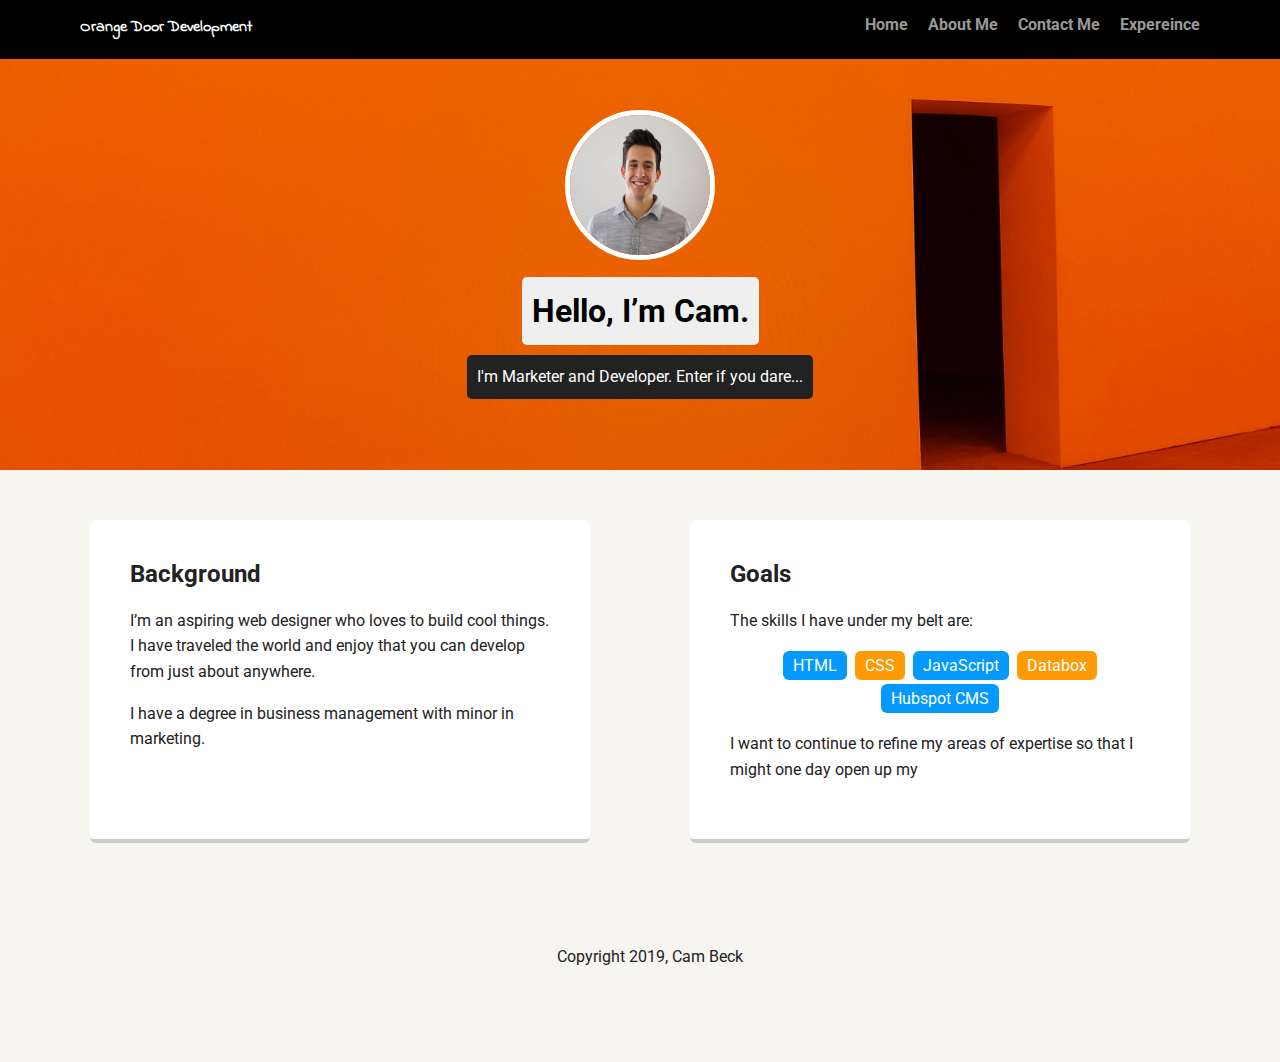
==== techdegree-project-1 round 2/index.html @ e55dc711 "commit" ====
<!doctype html>
<html lang="en">
<head>
  <meta charset="utf-8">
  <title>Cam Beck's Profile</title>
  <meta name="viewport" content="width=device-width, initial-scale=1.0">
  <link rel="stylesheet" href="styles.css">
  <link href="https://fonts.googleapis.com/css?family=Muli%7CRoboto:400,300,500,700,900" rel="stylesheet"></head>
  <link href="https://fonts.googleapis.com/css?family=Indie+Flower&display=swap" rel="stylesheet">
  <body>

    <div class="main-nav">
        <ul class="nav">
          <li class="name">Orange Door Development</li>
          <li><a href="index.html">Home</a></li>
          <li><a href="#">About Me</a></li>
          <li><a href="#">Contact Me</a></li>
          <li><a href="expereince.html">Expereince</a></li>
        </ul>
    </div>

    <header>
      <img src="images/Cam beck.jpg" alt="Cam Beck" class="profile-image">
      <h1 class="tag">Hello, I’m Cam.</h1>
      <p class="tag location">I'm Marketer and Developer. Enter if you dare...</p>
    </header>

    <main class="flex">
      <div class="card">
        <h2>Background</h2>
        <p>I’m an aspiring web designer who loves to build cool things. I have traveled the world and enjoy that you can develop from just about anywhere.</p>
        <p>I have a degree in business management with minor in marketing. </p>
      </div> 

      <div class="card">
        <h2>Goals</h2>
        <p>The skills I have under my belt are:</p>
        <ul class="skills">
          <li>HTML</li>
          <li>CSS</li>
          <li>JavaScript</li>
          <li>Databox</li>
          <li>Hubspot CMS</li>
        </ul>
        <p>I want to continue to refine my areas of expertise so that I might one day open up my </p>
      </div> 
    </main>
    
    <footer>
      <p class="copyright">Copyright 2019, Cam Beck</p>
    </footer>
  </body>
  </html>
---- techdegree-project-1 round 2/styles.css ----
/* Global Layout Set-up */
* { 
  box-sizing: border-box;
}
  
body {
  margin: 0;
  padding: 0;
  text-align: center;
  font-family: 'Roboto', sans-serif;
  color: #222;
  background: #f7f5f0;
}

.company-image {
    display: block;
    margin-left: auto;
    margin-right: auto;
    width: 50%;
  }


  .td-image {
    display: block;
    margin-left: auto;
    margin-right: auto;
    margin-top: 60px;
    width: 50%;
  } */

  .btn-styled {
    background-image: linear-gradient(to top left,#ff8a00,#e52e71);
    color: #fff!important;
    display: inline-block;
    font-family: inherit;
    font-weight: 700;
    border: 0;
    border-radius: 2rem;
    white-space: nowrap;
    padding: 1rem 1.5rem;
    line-height: 1.4;
    position: relative;
    text-align: center;
    transition: 1s;
    position: relative;
  }

/* Link Styles */

a {
  text-decoration: none;
  color: #999;
}
a:hover {
  color: #6633ff;
}

/* Buttons */

.btn:link,
.btn:visited,
input[type=submit] {
    display: inline-block;
    padding: 10px 30px;
    font-weight: 300;
    text-decoration: none;
    border-radius: 200px;
    -webkit-transition: background-color 0.2s, border 0.2s, color 0.2s;
    transition: background-color 0.2s, border 0.2s, color 0.2s;
}


.btn-full:link,
.btn-full:visited,
input[type=submit] {
     background-color: #e67e22;
     border: 1px solid #e67e22;
     color: #fff;
     margin-right: 15px; 
}

.btn-ghost:link,
.btn-ghost:visited {
    border: 1px solid #e67e22;
    color: #e67e22;
}

.btn:hover, 
.btn:active,
input[type=submit]:hover,
input[type=submit]:active {
    background-color: #cf6d17;
}


.btn-full:hover,
.btn-full:active,
input[type=submit] {
     border: 1px solid #cf6d17;
}

.btn-ghost:hover,
.btn-ghost:active {
    border: 1px solid #cf6d17;
    color: #fff;
}

.btn-style {
  margin: 0 25%; 
  position:relative;
}



/* Section Styles */

.experiences-image {
  background-size: cover;
  overflow: hidden;
}

.main-nav {
  width: 100%;
  background: black;
  min-height: 30px;
  padding: 10px;
  position: fixed;
  text-align: center;
}
.nav {
  display: flex;
  justify-content: space-around;
  font-weight: 700;
  list-style-type: none;
  margin: 0 auto;
  padding: 0;
}

.name {
  font-family: 'Indie Flower', cursive;
}

.nav .name {
    display: block;
    margin-right: auto;
    color: white;
}
.nav li {
  padding: 5px 10px 10px 10px;
}
.nav a {
  transition: all .5s;
}
.nav a:hover {
  color: white
}

header {
  text-align: center;
  background: url('images/orange\ door.jpg') no-repeat top center ;
  background-size: cover;
  overflow: hidden;
  padding-top: 60px;
}
header {
  line-height: 1.5;
}

.header-2 {
  text-align: center;
  background: url('images/oleg-laptev-QRKJwE6yfJo-unsplash.jpg');
  background-size: cover;
  background-repeat: no-repeat;
  overflow: hidden;
  height: 600px;
}

header .profile-image {
  margin-top: 50px;
  width: 150px;
  height: 150px;
  border-radius: 60%;
  border: 5px solid white;
  transition: all .8s ease-in;
}
 header .profile-image:hover {
  transform: scale(1.3);  
}
.tag {
  background-color: #efefef;
  color: black;
  padding: 10px;
  border-radius: 5px;
  display: table;
  margin: 10px auto;
} 

.tag-experience {
  background-color: #efefef;
  color: black;
  padding: 10px;
  border-radius: 5px;
  display: table;
  margin: 10px auto;
} 

.location {
  background-color: #222;
  color: white;
}
.card {
  margin: 30px;
  padding: 20px 40px 40px;
  max-width: 500px;
  text-align: left;
  background: #fff;
  border-bottom: 4px solid #ccc;
  border-radius: 6px;
  transition: all .5s;
}

.card-below {
  margin: 30px;
  padding: 20px 20px 20px;
  max-width: 500px;
  text-align: left;
  background: #fff;
  border-bottom: 4px solid #ccc;
  border-radius: 6px;
  transition: all .5s;
  margin: 20px;
  padding-right: 5px;
}


.card-below-2 {
  margin: 30px;
  padding: 20px 20px 20px;
  max-width: 400px;
  text-align: left;
  background: #fff;
  border-bottom: 4px solid #ccc;
  border-radius: 6px;
  transition: all .5s;
  margin: 20px;
  padding-right: 5px;

}

.card:hover {
  border-color: orange;
}
.card-below:hover {
  border-color: orange;
}

.card-below-2:hover {
  border-color: orange;
}

ul.skills {
  padding: 0;
  text-align: center;
}

.skills li {
  border-radius: 6px;
  display: inline-block;
  background: #ff9904;
  color: white;
  padding: 5px 10px;
  margin: 2px;
}

.skills li:nth-child(odd) {
  background: #0399ff;
}

footer {
  width: 100%;
  min-height: 30px;
  padding: 20px 0 40px 20px;
}

footer .copyright {
  top: -8px;
  font-size: .75em;
}

footer ul {
  list-style-type: none;
  margin: 0;
  padding: 0;
}

footer ul li {
  display: inline-block;
}

a.social {
  display: inline-block;
  text-indent: -9999px;
  margin-left: 5px;
  width: 30px;
  height: 30px;
  background-size: 30px 30px;
  opacity: .4;
  transition: all .5s;
}
a.twitter {
  background-image: url(images/twitter.svg);
}
a.linkedin {
  background-image: url(images/linkedin.svg);
}
a.github {
  background-image: url(images/github.svg);
}
a.social:hover {
  opacity: 1;
}
.clearfix {
  clear: both;
}

/* Styles for larger screens */
@media screen and (min-width: 720px) {
  
  .flex {
      display: -ms-flexbox;      /* TWEENER - IE 10 */
      display: flex; 
      max-width: 1200px;
      -ms-flex-pack: distribute;
      justify-content: space-around;
      margin: 0 auto;
  }

  header {
    min-height: 470px;
  }
  
  
  .nav {
    max-width: 1200px;
    padding: 0 30px;
  }


  main {
    padding-top: 20px;
  }

  main p {
    line-height: 1.6em;
  }

  footer {
    font-size: 1.3em;
    max-width: 1200px;
    margin: 40px auto;
  }

}

@media screen and (min-width: 320px) {
  .header-2 {
    text-align: center;
    background: url('images/oleg-laptev-QRKJwE6yfJo-unsplash.jpg');
    background-size: cover;
    background-repeat: no-repeat;
    overflow: hidden;
  }
}
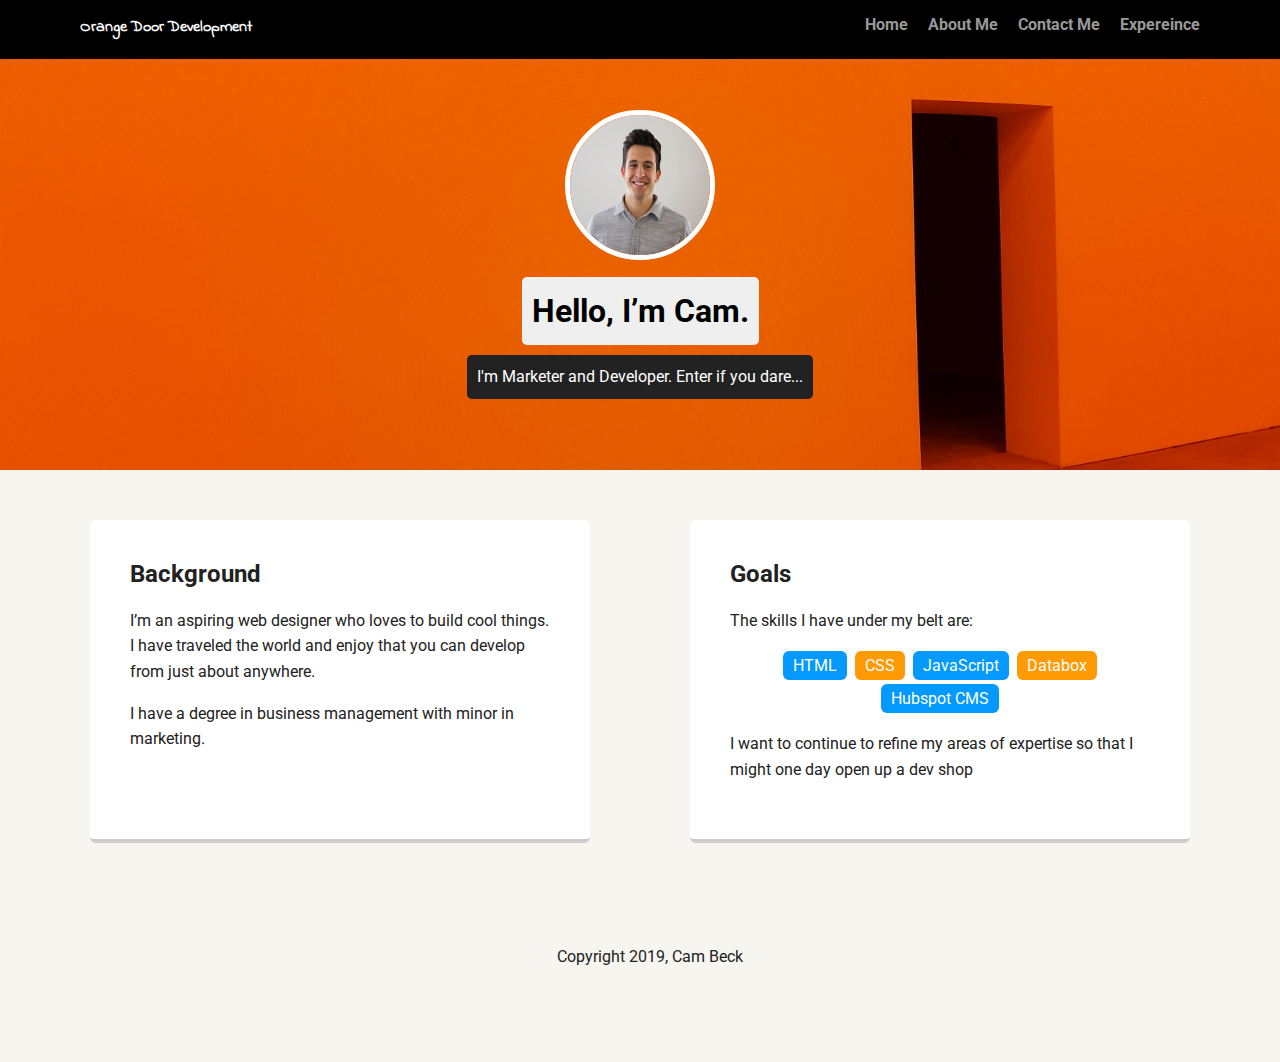
==== commit 2bea5cfd: "Description Edits" ====
--- a/techdegree-project-1 round 2/index.html
+++ b/techdegree-project-1 round 2/index.html
@@ -42,7 +42,7 @@
           <li>Databox</li>
           <li>Hubspot CMS</li>
         </ul>
-        <p>I want to continue to refine my areas of expertise so that I might one day open up my </p>
+        <p>I want to continue to refine my areas of expertise so that I might one day open up a dev shop </p>
       </div> 
     </main>
     
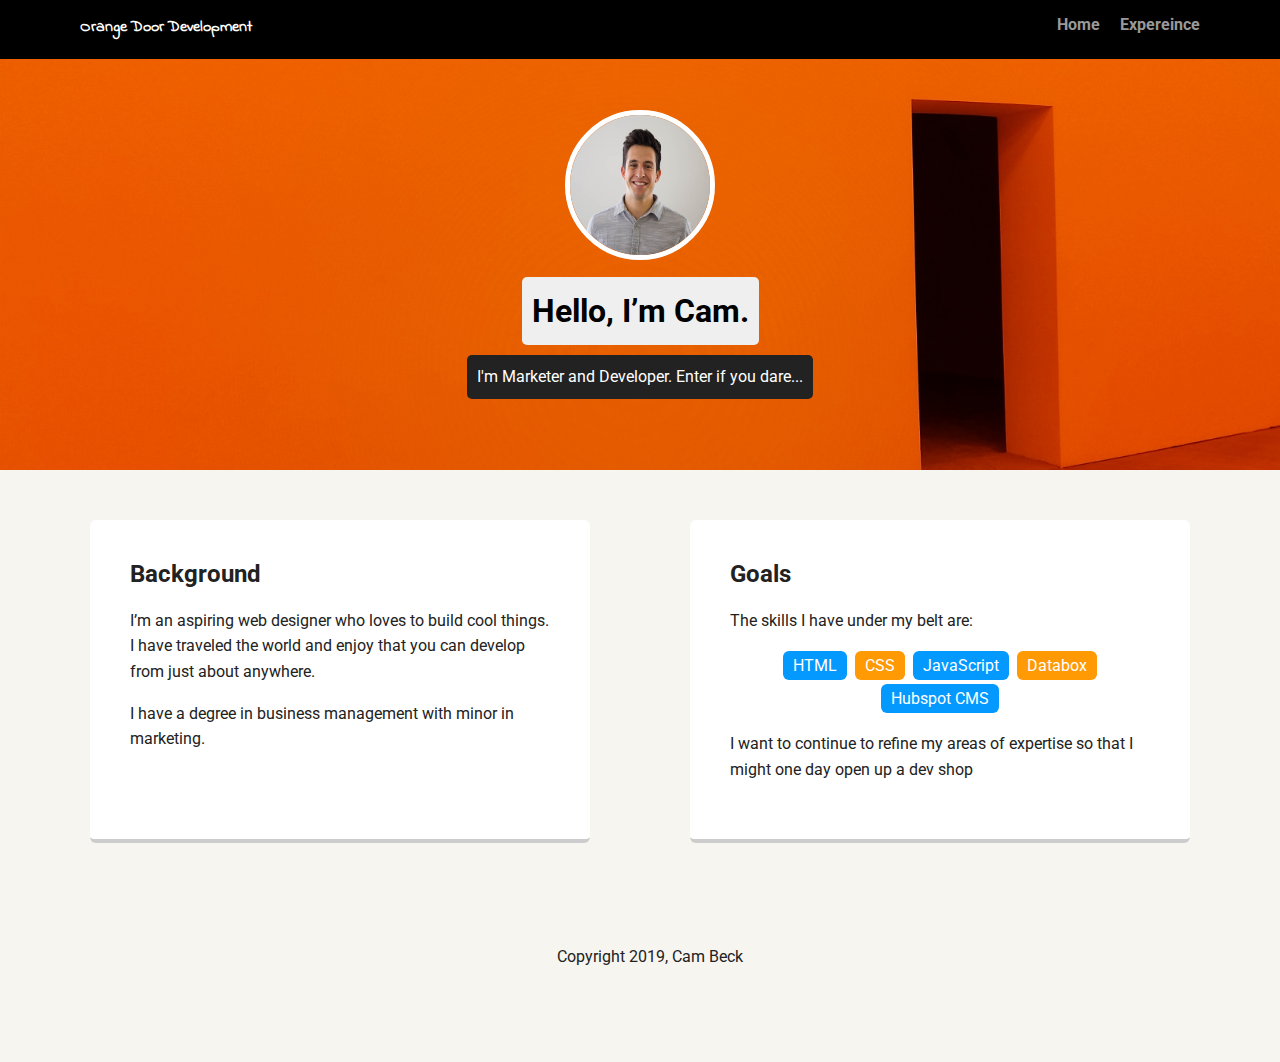
==== commit 0152846a: "ommited the other nav items" ====
--- a/techdegree-project-1 round 2/index.html
+++ b/techdegree-project-1 round 2/index.html
@@ -13,8 +13,6 @@
         <ul class="nav">
           <li class="name">Orange Door Development</li>
           <li><a href="index.html">Home</a></li>
-          <li><a href="#">About Me</a></li>
-          <li><a href="#">Contact Me</a></li>
           <li><a href="expereince.html">Expereince</a></li>
         </ul>
     </div>
